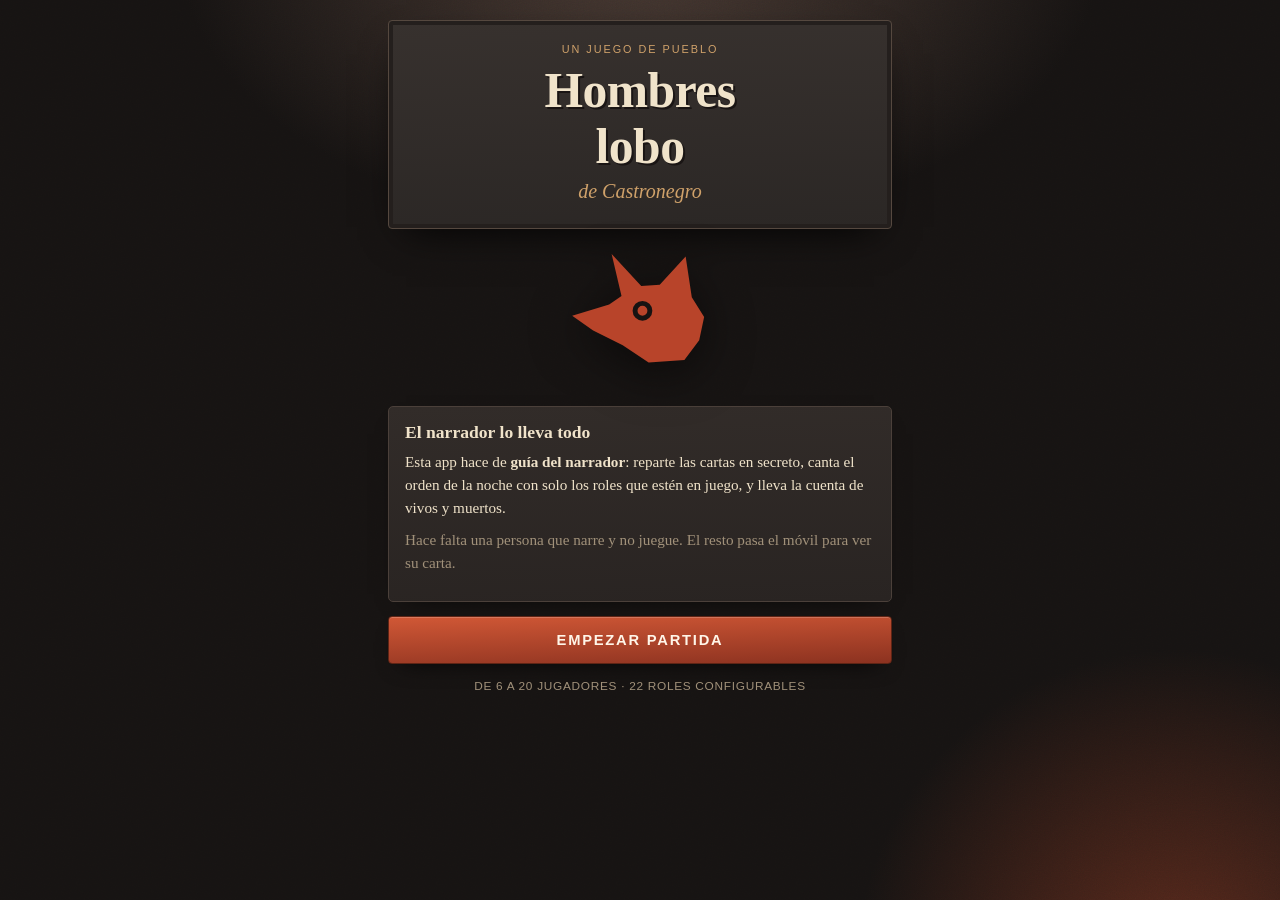
==== lobo/index.html @ 90fb79a6 "Añadir Hombres Lobo en /lobo: guía del narrador con 22 roles Tercera app independiente. No es una va" ====
<!DOCTYPE html>
<html lang="es">
<head>
<meta charset="utf-8" />
<meta name="viewport" content="width=device-width, initial-scale=1, viewport-fit=cover" />
<meta name="theme-color" content="#221f1e" />
<title>Hombres Lobo 🐺 — narrador de partidas</title>
<link rel="stylesheet" href="styles.css" />
<link rel="icon" href="data:image/svg+xml,<svg xmlns='http://www.w3.org/2000/svg' viewBox='0 0 100 100'><text y='.9em' font-size='90'>🐺</text></svg>" />
</head>
<body>

<!-- Marca de la casa: cabeza de lobo, al estilo grabado de la caja -->
<svg width="0" height="0" style="position:absolute" aria-hidden="true">
  <symbol id="wolf" viewBox="0 0 240 200">
    <path d="M10 106 L70 88 L90 74 L74 6 L122 58 L152 56 L194 10 L204 76
             L224 108 L216 146 L192 178 L134 182 L92 154 L44 130 Z"/>
    <circle class="wolf-eye" cx="124" cy="98" r="12" />
  </symbol>
</svg>

<div id="app">

  <!-- ══════════ INICIO ══════════ -->
  <section class="screen active" id="screen-home">
    <div class="plaque">
      <p class="kicker">Un juego de pueblo</p>
      <h1 class="title">Hombres<br>lobo</h1>
      <p class="subtitle">de Castronegro</p>
    </div>

    <div class="wolf-mark">
      <svg class="wolf-svg"><use href="#wolf"></use></svg>
    </div>

    <div class="card">
      <h3>El narrador lo lleva todo</h3>
      <p class="body">
        Esta app hace de <b>guía del narrador</b>: reparte las cartas en secreto,
        canta el orden de la noche con solo los roles que estén en juego, y lleva
        la cuenta de vivos y muertos.
      </p>
      <p class="body dim">
        Hace falta una persona que narre y no juegue. El resto pasa el móvil para
        ver su carta.
      </p>
    </div>

    <button class="btn btn-main" data-go="setup">EMPEZAR PARTIDA</button>
    <p class="mini-note">De 6 a 20 jugadores · 22 roles configurables</p>
  </section>

  <!-- ══════════ JUGADORES ══════════ -->
  <section class="screen" id="screen-setup">
    <header class="topbar">
      <button class="icon-btn" data-go="home" aria-label="Volver">←</button>
      <h2>Los aldeanos</h2>
    </header>

    <div class="card">
      <div class="row-between">
        <div>
          <h3>¿Cuántos jugáis?</h3>
          <p class="hint">Sin contar al narrador</p>
        </div>
        <div class="stepper">
          <button class="step-btn" id="players-minus" aria-label="Menos jugadores">−</button>
          <span class="step-value" id="players-count">8</span>
          <button class="step-btn" id="players-plus" aria-label="Más jugadores">+</button>
        </div>
      </div>
      <div class="names" id="names-list"></div>
    </div>

    <button class="btn btn-main" data-go="roles">ELEGIR LOS ROLES ▸</button>
    <div class="spacer"></div>
  </section>

  <!-- ══════════ ROLES ══════════ -->
  <section class="screen" id="screen-roles">
    <header class="topbar">
      <button class="icon-btn" data-go="setup" aria-label="Volver">←</button>
      <h2>El reparto</h2>
    </header>

    <p class="hint">
      Ajusta cuántos hay de cada rol. Las plazas que sobren se rellenan con
      aldeanos sin poderes.
    </p>

    <div class="quick-row">
      <button class="chip" id="btn-preset">Reparto recomendado</button>
      <button class="chip" id="btn-clear">Vaciar todo</button>
    </div>

    <div id="roles-groups"></div>
    <div class="spacer big"></div>

    <div class="tally-bar" id="tally-bar">
      <div class="tally-nums">
        <span><b id="tally-assigned">0</b>/<span id="tally-total">8</span> cartas</span>
        <span class="tally-sep">·</span>
        <span class="t-wolf">🐺 <b id="tally-wolves">0</b></span>
        <span class="tally-sep">·</span>
        <span class="t-town">🏡 <b id="tally-town">0</b></span>
      </div>
      <p class="tally-msg" id="tally-msg"></p>
      <button class="btn btn-main tally-btn" id="btn-deal">REPARTIR CARTAS</button>
    </div>
  </section>

  <!-- ══════════ REPARTO DE CARTAS ══════════ -->
  <section class="screen" id="screen-deal">
    <div class="deal-progress" id="deal-progress"></div>

    <div class="deal-wrap">
      <p class="pass-note" id="deal-pass">Pásale el móvil a…</p>
      <h2 class="deal-name" id="deal-name">Jugador 1</h2>

      <div class="reveal-card" id="reveal-card">
        <div class="card-inner">
          <div class="face front">
            <div class="front-idle">
              <svg class="wolf-svg small"><use href="#wolf"></use></svg>
              <p>Toca para girar la carta</p>
              <small>Que nadie más mire</small>
            </div>
            <div class="front-done">
              <div class="done-mark">✕</div>
              <p>Carta vista</p>
              <small>Ya no se puede volver a mirar</small>
            </div>
          </div>
          <div class="face back" id="reveal-back"></div>
        </div>
      </div>

      <button class="btn btn-main" id="btn-deal-next" hidden></button>
    </div>
  </section>

  <!-- ══════════ MESA / NARRADOR ══════════ -->
  <section class="screen" id="screen-table">
    <div class="tabs">
      <button class="tab on" data-tab="night">🌑 Noche</button>
      <button class="tab" data-tab="day">☀️ Día</button>
      <button class="tab" data-tab="players">👥 Mesa</button>
    </div>

    <div class="win-banner" id="win-banner" hidden></div>

    <!-- Noche -->
    <div class="tab-panel on" id="panel-night">
      <p class="phase-label">Noche <span id="night-num">1</span></p>
      <div class="card step-card">
        <div class="step-emoji" id="step-emoji">🌑</div>
        <h2 class="step-title" id="step-title">Cae la noche</h2>
        <p class="step-text" id="step-text"></p>
        <p class="step-note" id="step-note" hidden></p>
      </div>
      <div class="step-nav">
        <button class="btn btn-ghost" id="btn-step-prev">◂ Atrás</button>
        <button class="btn btn-main" id="btn-step-next">Siguiente ▸</button>
      </div>
      <p class="step-count" id="step-count"></p>
    </div>

    <!-- Día -->
    <div class="tab-panel" id="panel-day">
      <p class="phase-label">Día <span id="day-num">1</span></p>
      <div class="card timer-card" id="timer-card">
        <div class="timer" id="timer-display">--:--</div>
        <div class="timer-actions">
          <button class="btn btn-ghost sm" id="btn-timer-toggle">Pausar</button>
          <button class="btn btn-ghost sm" id="btn-timer-reset">Reiniciar</button>
        </div>
        <div class="chips" id="timer-chips">
          <button class="chip sm" data-timer="0">Sin reloj</button>
          <button class="chip sm" data-timer="120">2 min</button>
          <button class="chip sm" data-timer="180">3 min</button>
          <button class="chip sm" data-timer="300">5 min</button>
        </div>
      </div>

      <div class="card">
        <h3>Linchamiento</h3>
        <p class="hint">Pulsa a quien el pueblo haya votado. Se marcará como muerto.</p>
        <div class="alive-list" id="lynch-list"></div>
      </div>

      <button class="btn btn-main" id="btn-new-night">CAE LA NOCHE ▸</button>
      <div class="spacer"></div>
    </div>

    <!-- Mesa -->
    <div class="tab-panel" id="panel-players">
      <div class="card">
        <label class="switch-row">
          <span>
            <b>Ver los roles</b>
            <small>Solo el narrador. Tápalo si pasas el móvil.</small>
          </span>
          <input type="checkbox" id="opt-show-roles" class="switch" checked />
          <span class="slider" aria-hidden="true"></span>
        </label>
      </div>

      <div class="counters" id="counters"></div>
      <div class="player-list" id="player-list"></div>

      <button class="btn btn-ghost" id="btn-restart">Nueva partida</button>
      <div class="spacer"></div>
    </div>
  </section>

</div>

<script src="roles.js"></script>
<script src="app.js"></script>
</body>
</html>
---- lobo/styles.css ----
/* ══════════════════════════════════════════════════════════
   HOMBRES LOBO — estética de la caja del juego de mesa:
   pizarra oscura, rojo teja, papel hueso y grano de imprenta.
   ══════════════════════════════════════════════════════════ */

:root {
  --ink: #161312;
  --slate: #2b2725;
  --slate-2: #37312e;
  --rust: #b8442a;
  --rust-lo: #8c3220;
  --rust-hi: #d15836;
  --blood: #6d1b13;
  --bone: #f0e3ca;
  --bone-2: #e2d2b4;
  --dim: #a1917a;
  --tan: #cfa16a;
  --gold: #d8b45f;
  --f-display: "Bookman Old Style", "Palatino Linotype", "Book Antiqua", Palatino, Georgia, serif;
  --f-body: Georgia, "Iowan Old Style", "Times New Roman", serif;
  --f-ui: "Helvetica Neue", Arial, system-ui, sans-serif;
}

* { box-sizing: border-box; -webkit-tap-highlight-color: transparent; }

html, body { margin: 0; padding: 0; min-height: 100%; }

body {
  background:
    radial-gradient(680px 420px at 50% -6%, #4a3b34 0%, transparent 68%),
    radial-gradient(520px 520px at 92% 108%, #5c2a1c 0%, transparent 62%),
    var(--ink);
  background-attachment: fixed;
  color: var(--bone);
  font-family: var(--f-body);
  font-size: 16px;
  line-height: 1.5;
}

/* Grano de imprenta sobre todo el fondo */
body::before {
  content: "";
  position: fixed;
  inset: 0;
  pointer-events: none;
  z-index: 1;
  opacity: .16;
  mix-blend-mode: overlay;
  background-image: url("data:image/svg+xml,%3Csvg xmlns='http://www.w3.org/2000/svg' width='180' height='180'%3E%3Cfilter id='g'%3E%3CfeTurbulence type='fractalNoise' baseFrequency='0.85' numOctaves='3' stitchTiles='stitch'/%3E%3C/filter%3E%3Crect width='180' height='180' filter='url(%23g)'/%3E%3C/svg%3E");
}

#app {
  position: relative;
  z-index: 2;
  max-width: 540px;
  margin: 0 auto;
  padding: 20px 18px calc(28px + env(safe-area-inset-bottom));
}

/* ── Pantallas ── */
.screen { display: none; animation: fade .3s ease both; }
.screen.active { display: block; }
@keyframes fade { from { opacity: 0; transform: translateY(8px); } to { opacity: 1; transform: none; } }

h1, h2, h3 { margin: 0 0 8px; line-height: 1.12; font-family: var(--f-display); font-weight: 700; }
p { margin: 0 0 10px; }

.hint { color: var(--dim); font-size: .88rem; margin: 0 0 12px; }
.body { font-size: .95rem; }
.body.dim { color: var(--dim); }
.mini-note {
  text-align: center; color: var(--dim); font-size: .74rem; margin-top: 14px;
  font-family: var(--f-ui); letter-spacing: .06em; text-transform: uppercase;
}
.spacer { height: 24px; }
.spacer.big { height: 190px; }

.kicker, .phase-label, .role-team, .step-count {
  font-family: var(--f-ui);
  text-transform: uppercase;
  letter-spacing: .18em;
  font-size: .68rem;
  color: var(--tan);
  margin: 0;
}

/* ── Cartel de portada, como la tapa de la caja ── */
.plaque {
  background: linear-gradient(178deg, var(--slate-2), var(--slate));
  border: 1px solid #55483f;
  border-radius: 4px;
  padding: 20px 20px 22px;
  text-align: center;
  box-shadow: inset 0 0 0 4px #241f1d, 0 16px 40px -18px #000;
}
.plaque .title {
  font-size: 3.1rem;
  letter-spacing: -.5px;
  margin: 6px 0 2px;
  color: var(--bone);
  text-shadow: 2px 2px 0 #1a1514;
}
.plaque .subtitle {
  font-family: var(--f-display);
  font-size: 1.25rem;
  color: var(--tan);
  margin: 0;
  font-style: italic;
}

/* ── Cabeza de lobo ── */
.wolf-mark { text-align: center; margin: 18px 0 22px; }
.wolf-svg {
  width: 148px; height: 130px;
  fill: var(--rust);
  filter: drop-shadow(0 10px 24px #00000080);
}
.wolf-svg.small { width: 96px; height: 80px; fill: var(--rust); filter: none; }
/* El ojo es un anillo: círculo sin relleno con trazo grueso del color del fondo */
.wolf-eye { fill: none; stroke: var(--ink); stroke-width: 8; }

/* ── Fichas de papel ── */
.card {
  background: linear-gradient(178deg, #322c29, #292422);
  border: 1px solid #4b403a;
  border-radius: 5px;
  padding: 16px;
  margin-bottom: 14px;
  box-shadow: 0 10px 26px -18px #000;
}
.card h3 { font-size: 1.1rem; color: var(--bone); }
.row-between { display: flex; align-items: center; justify-content: space-between; gap: 12px; }

/* ── Barra superior ── */
.topbar { display: flex; align-items: center; gap: 12px; margin-bottom: 16px; }
.topbar h2 { font-size: 1.5rem; margin: 0; color: var(--bone); }
.icon-btn {
  background: #372f2c;
  border: 1px solid #55483f;
  color: var(--bone);
  width: 42px; height: 42px;
  border-radius: 4px;
  font-size: 1.2rem;
  cursor: pointer;
}

/* ── Botones ── */
.btn {
  display: block;
  width: 100%;
  border: 0;
  border-radius: 4px;
  padding: 15px 18px;
  font-family: var(--f-ui);
  font-size: .92rem;
  font-weight: 700;
  letter-spacing: .12em;
  text-transform: uppercase;
  cursor: pointer;
  margin-bottom: 10px;
  transition: filter .12s, transform .1s;
}
.btn:active { transform: translateY(1px); filter: brightness(1.12); }
.btn-main {
  background: linear-gradient(178deg, var(--rust-hi), var(--rust-lo));
  color: #fff5e8;
  border: 1px solid #5e2415;
  box-shadow: inset 0 1px 0 #ffffff33, 0 10px 24px -14px #000;
}
.btn-ghost {
  background: #362f2c;
  border: 1px solid #55483f;
  color: var(--bone);
}
.btn.sm { padding: 10px 12px; font-size: .76rem; margin-bottom: 0; }
.btn:disabled { opacity: .4; cursor: not-allowed; }
.btn[hidden] { display: none; }

/* ── Contador de jugadores ── */
.stepper { display: flex; align-items: center; gap: 8px; }
.step-btn {
  width: 42px; height: 42px;
  border-radius: 4px;
  border: 1px solid #55483f;
  background: #3a322e;
  color: var(--bone);
  font-size: 1.4rem;
  cursor: pointer;
}
.step-btn:disabled { opacity: .3; }
.step-value {
  min-width: 44px; text-align: center;
  font-family: var(--f-display); font-size: 1.8rem; font-weight: 700;
}

/* ── Nombres ── */
.names { display: grid; grid-template-columns: 1fr 1fr; gap: 8px; margin-top: 14px; }
.names input {
  width: 100%;
  background: #221d1b;
  border: 1px solid #4b403a;
  border-radius: 3px;
  padding: 10px 11px;
  color: var(--bone);
  font-family: var(--f-body);
  font-size: .93rem;
  min-width: 0;
}
.names input:focus { outline: 2px solid var(--rust); outline-offset: 0; }
.names input::placeholder { color: #74655a; }

/* ── Chips ── */
.chips, .quick-row { display: flex; flex-wrap: wrap; gap: 8px; margin-bottom: 14px; }
.chips { margin: 10px 0 0; }
.chip {
  border: 1px solid #55483f;
  background: #362f2c;
  color: var(--bone);
  padding: 9px 15px;
  border-radius: 3px;
  font-family: var(--f-ui);
  font-size: .78rem;
  letter-spacing: .08em;
  text-transform: uppercase;
  cursor: pointer;
}
.chip.sm { padding: 7px 12px; font-size: .7rem; }
.chip.on { background: var(--rust); border-color: #5e2415; color: #fff5e8; }

/* ── Grupos de roles ── */
.group-head {
  display: flex; align-items: baseline; flex-wrap: wrap; gap: 2px 8px;
  margin: 20px 0 8px;
  padding-bottom: 6px;
  border-bottom: 1px solid #4b403a;
}
.group-head h3 { white-space: nowrap; }
.group-head h3 { margin: 0; font-size: 1.15rem; }
.group-head span { font-family: var(--f-ui); font-size: .68rem; letter-spacing: .12em; text-transform: uppercase; color: var(--dim); }

.role-row {
  display: flex; align-items: center; gap: 12px;
  padding: 11px 12px;
  border: 1px solid #453b36;
  border-left: 3px solid #453b36;
  border-radius: 4px;
  background: #2c2624;
  margin-bottom: 7px;
}
.role-row.active { background: #392e28; border-left-color: var(--rust); }
.role-row.wolf.active { border-left-color: var(--rust); }
.role-row.solo.active { border-left-color: var(--gold); }
.role-row.amb.active { border-left-color: var(--tan); }
.role-row.town.active { border-left-color: #7fa06a; }
.role-emoji { font-size: 1.4rem; flex: 0 0 auto; }
.role-info { flex: 1; min-width: 0; }
.role-info b { display: block; font-size: .97rem; font-family: var(--f-display); }
.role-info small { display: block; color: var(--dim); font-size: .79rem; }
.role-note { color: var(--gold); font-size: .75rem; margin-top: 3px; display: block; }
.role-count {
  display: flex; align-items: center; gap: 6px; flex: 0 0 auto;
}
.role-count button {
  width: 32px; height: 32px;
  border-radius: 3px;
  border: 1px solid #55483f;
  background: #3a322e;
  color: var(--bone);
  font-size: 1.1rem;
  cursor: pointer;
}
.role-count button:disabled { opacity: .25; }
.role-count b {
  min-width: 20px; text-align: center;
  font-family: var(--f-display); font-size: 1.1rem;
}
.role-count b.zero { color: #6b5c52; }

/* ── Barra de recuento, pegada abajo ── */
.tally-bar {
  position: fixed;
  left: 0; right: 0; bottom: 0;
  z-index: 5;
  background: linear-gradient(180deg, #241f1de0, #1a1615fa 40%);
  backdrop-filter: blur(8px);
  border-top: 1px solid #4b403a;
  padding: 12px 18px calc(14px + env(safe-area-inset-bottom));
}
.tally-bar > * { max-width: 504px; margin-left: auto; margin-right: auto; }
.tally-nums {
  display: flex; align-items: center; justify-content: center; gap: 8px;
  font-family: var(--f-ui); font-size: .82rem; letter-spacing: .04em;
}
.tally-nums b { font-family: var(--f-display); font-size: 1.05rem; }
.tally-sep { color: #5b4d45; }
.t-wolf { color: var(--rust-hi); }
.t-town { color: #93b47c; }
.tally-msg {
  text-align: center; font-size: .8rem; margin: 4px 0 8px; min-height: 1.2em;
  color: var(--gold);
}
.tally-msg.bad { color: #ea7a63; }
.tally-btn { margin-bottom: 0; }

/* ── Reparto de cartas ── */
.deal-progress { display: flex; gap: 4px; margin-bottom: 20px; }
.dot { flex: 1; height: 4px; border-radius: 0; background: #40383300; border-bottom: 3px solid #443b36; }
.dot.done { border-bottom-color: var(--rust); }
.dot.now { border-bottom-color: var(--gold); }

.deal-wrap { text-align: center; }
.pass-note { color: var(--dim); font-size: .88rem; margin: 0; }
.deal-name { font-size: 2rem; margin: 2px 0 18px; color: var(--bone); }

.reveal-card {
  position: relative;
  width: 100%;
  height: 384px;
  margin-bottom: 18px;
  perspective: 1500px;
  cursor: pointer;
}
.card-inner {
  position: relative; width: 100%; height: 100%;
  transform-style: preserve-3d;
  transition: transform .65s cubic-bezier(.3,.9,.25,1.05);
}
.reveal-card.flipped .card-inner { transform: rotateY(180deg); }
.reveal-card.spinning .card-inner { animation: lift .65s ease-in-out; }
@keyframes lift { 0%,100% { scale: 1; } 50% { scale: 1.05; } }
.reveal-card.nudge .card-inner { animation: nope .4s ease; }
@keyframes nope { 0%,100% { translate: 0; } 25% { translate: -7px; } 75% { translate: 7px; } }

.face {
  position: absolute; inset: 0;
  border-radius: 6px;
  display: flex; flex-direction: column; align-items: center; justify-content: center;
  gap: 8px; padding: 26px;
  backface-visibility: hidden;
  -webkit-backface-visibility: hidden;
  box-shadow: 0 20px 46px -22px #000;
}
/* Dorso: pizarra con el lobo grabado */
.face.front {
  background:
    radial-gradient(420px 300px at 50% 32%, #3d3430, #262120 72%);
  border: 1px solid #574a42;
  box-shadow: inset 0 0 0 5px #221d1c, 0 20px 46px -22px #000;
  color: var(--bone);
}
.face.front p { font-family: var(--f-display); font-size: 1.05rem; margin: 8px 0 0; }
.face.front small {
  color: var(--dim); font-family: var(--f-ui); font-size: .7rem;
  letter-spacing: .12em; text-transform: uppercase;
}
.front-idle, .front-done { display: flex; flex-direction: column; align-items: center; gap: 4px; }
.front-done, .reveal-card.done .front-idle { display: none; }
.reveal-card.done .front-done { display: flex; }
.reveal-card.done { cursor: default; }
.done-mark {
  font-size: 2.6rem; color: var(--rust); font-family: var(--f-display);
  border: 3px solid var(--rust); border-radius: 50%;
  width: 74px; height: 74px; display: grid; place-items: center;
  opacity: .85;
}
.wolf-svg.small { animation: none; }

/* Cara: la carta de rol, en papel hueso */
.face.back {
  transform: rotateY(180deg);
  background: linear-gradient(172deg, var(--bone), var(--bone-2));
  border: 1px solid #8b7959;
  color: #221c17;
  justify-content: flex-start;
  padding: 0;
  overflow: hidden;
}
.role-card-band {
  width: 100%;
  padding: 9px 16px;
  background: var(--slate);
  color: var(--bone);
  font-family: var(--f-ui);
  font-size: .68rem;
  letter-spacing: .18em;
  text-transform: uppercase;
  text-align: center;
  flex: 0 0 auto;
}
.role-card-band.wolf { background: var(--blood); }
.role-card-band.solo { background: #6b5320; }
.role-card-band.amb  { background: #4d4030; }
.role-card-band.town { background: #35472c; }
.role-card-body {
  flex: 1;
  display: flex; flex-direction: column; align-items: center; justify-content: center;
  padding: 18px 22px 24px;
  text-align: center;
  gap: 6px;
}
.role-card-emoji { font-size: 3.1rem; line-height: 1; }
.role-card-name {
  font-family: var(--f-display); font-size: 1.7rem; font-weight: 700;
  margin: 4px 0 2px; color: #1d1712; line-height: 1.08;
}
.role-card-desc { font-size: .92rem; color: #3a3028; margin: 6px 0 0; }
.role-card-rule {
  width: 46px; height: 2px; background: #a3906d; margin: 8px 0 2px;
}
.role-card-note {
  font-family: var(--f-ui); font-size: .68rem; letter-spacing: .1em;
  text-transform: uppercase; color: #7a6a4e; margin-top: 8px;
}

/* ── Mesa: pestañas ── */
.tabs { display: flex; gap: 6px; margin-bottom: 16px; }
.tab {
  flex: 1;
  background: #2c2624;
  border: 1px solid #453b36;
  border-radius: 3px;
  color: var(--dim);
  padding: 10px 4px;
  font-family: var(--f-ui);
  font-size: .74rem;
  letter-spacing: .06em;
  text-transform: uppercase;
  cursor: pointer;
}
.tab.on { background: var(--rust); border-color: #5e2415; color: #fff5e8; }
.tab-panel { display: none; }
.tab-panel.on { display: block; }

.win-banner {
  background: linear-gradient(178deg, #6b5320, #4a3915);
  border: 1px solid var(--gold);
  border-radius: 4px;
  padding: 12px 14px;
  margin-bottom: 14px;
  text-align: center;
  font-family: var(--f-display);
  font-size: 1.05rem;
  color: #ffeec2;
}

/* ── Paso de la noche ── */
.phase-label { text-align: center; margin-bottom: 10px; }
.step-card { text-align: center; padding: 24px 20px; min-height: 232px; display: flex; flex-direction: column; align-items: center; justify-content: center; }
.step-emoji { font-size: 2.8rem; }
.step-title { font-size: 1.7rem; margin: 8px 0 10px; color: var(--bone); }
.step-text { font-size: 1.02rem; margin: 0; color: #e7d9c0; }
.step-note {
  margin: 12px 0 0; font-size: .8rem; color: var(--gold);
  border-top: 1px solid #4b403a; padding-top: 10px;
}
.step-nav { display: flex; gap: 8px; }
.step-nav .btn { margin-bottom: 6px; }
.step-nav .btn-ghost { flex: 0 0 34%; }
.step-nav .btn-main { flex: 1; }
.step-count { text-align: center; }

/* ── Reloj ── */
.timer-card { text-align: center; }
.timer { font-family: var(--f-display); font-size: 3.2rem; font-variant-numeric: tabular-nums; }
.timer.low { color: var(--rust-hi); animation: pulse .9s ease-in-out infinite; }
@keyframes pulse { 0%,100% { opacity: 1; } 50% { opacity: .45; } }
.timer-actions { display: flex; gap: 8px; margin-top: 6px; }
.timer-actions .btn { flex: 1; }
.timer-card.hidden .timer, .timer-card.hidden .timer-actions { display: none; }

/* ── Listas de jugadores ── */
.alive-list, .player-list { display: grid; gap: 7px; margin-top: 10px; }
.p-row {
  display: flex; align-items: center; gap: 10px;
  padding: 11px 12px;
  border: 1px solid #453b36;
  border-left: 3px solid #6b5c52;
  border-radius: 4px;
  background: #2c2624;
  color: var(--bone);
  font-family: var(--f-body);
  font-size: .97rem;
  cursor: pointer;
  text-align: left;
  width: 100%;
}
.p-row .p-name { flex: 1; min-width: 0; }
.p-row .p-role {
  font-family: var(--f-ui); font-size: .68rem; letter-spacing: .08em;
  text-transform: uppercase; color: var(--tan);
}
.p-row.wolf { border-left-color: var(--rust); }
.p-row.solo { border-left-color: var(--gold); }
.p-row.amb { border-left-color: var(--tan); }
.p-row.town { border-left-color: #7fa06a; }
.p-row.dead { opacity: .45; }
.p-row.dead .p-name { text-decoration: line-through; }
.p-row .p-state { font-size: 1.05rem; flex: 0 0 auto; }

.counters { display: flex; gap: 8px; margin-bottom: 12px; }
.counter {
  flex: 1; text-align: center;
  border: 1px solid #453b36; border-radius: 4px;
  background: #2c2624; padding: 10px 6px;
}
.counter b { display: block; font-family: var(--f-display); font-size: 1.6rem; }
.counter span {
  font-family: var(--f-ui); font-size: .64rem; letter-spacing: .12em;
  text-transform: uppercase; color: var(--dim);
}
.counter.wolf b { color: var(--rust-hi); }
.counter.town b { color: #93b47c; }

/* ── Interruptor ── */
.switch-row { display: flex; align-items: center; gap: 12px; cursor: pointer; }
.switch-row > span:first-child { flex: 1; }
.switch-row small { display: block; color: var(--dim); font-size: .79rem; margin-top: 2px; }
.switch { position: absolute; opacity: 0; pointer-events: none; }
.slider {
  flex: 0 0 auto; width: 50px; height: 28px;
  border-radius: 999px; background: #443b36;
  border: 1px solid #55483f;
  position: relative; transition: background .2s;
}
.slider::after {
  content: ""; position: absolute; top: 3px; left: 3px;
  width: 20px; height: 20px; border-radius: 50%;
  background: var(--bone); transition: transform .2s;
}
.switch:checked + .slider { background: var(--rust); }
.switch:checked + .slider::after { transform: translateX(22px); }

@media (prefers-reduced-motion: reduce) {
  .card-inner { transition-duration: .01ms; }
  .reveal-card.spinning .card-inner,
  .reveal-card.nudge .card-inner,
  .timer.low { animation: none; }
}

@media (max-width: 370px) {
  .names { grid-template-columns: 1fr; }
  .plaque .title { font-size: 2.6rem; }
}
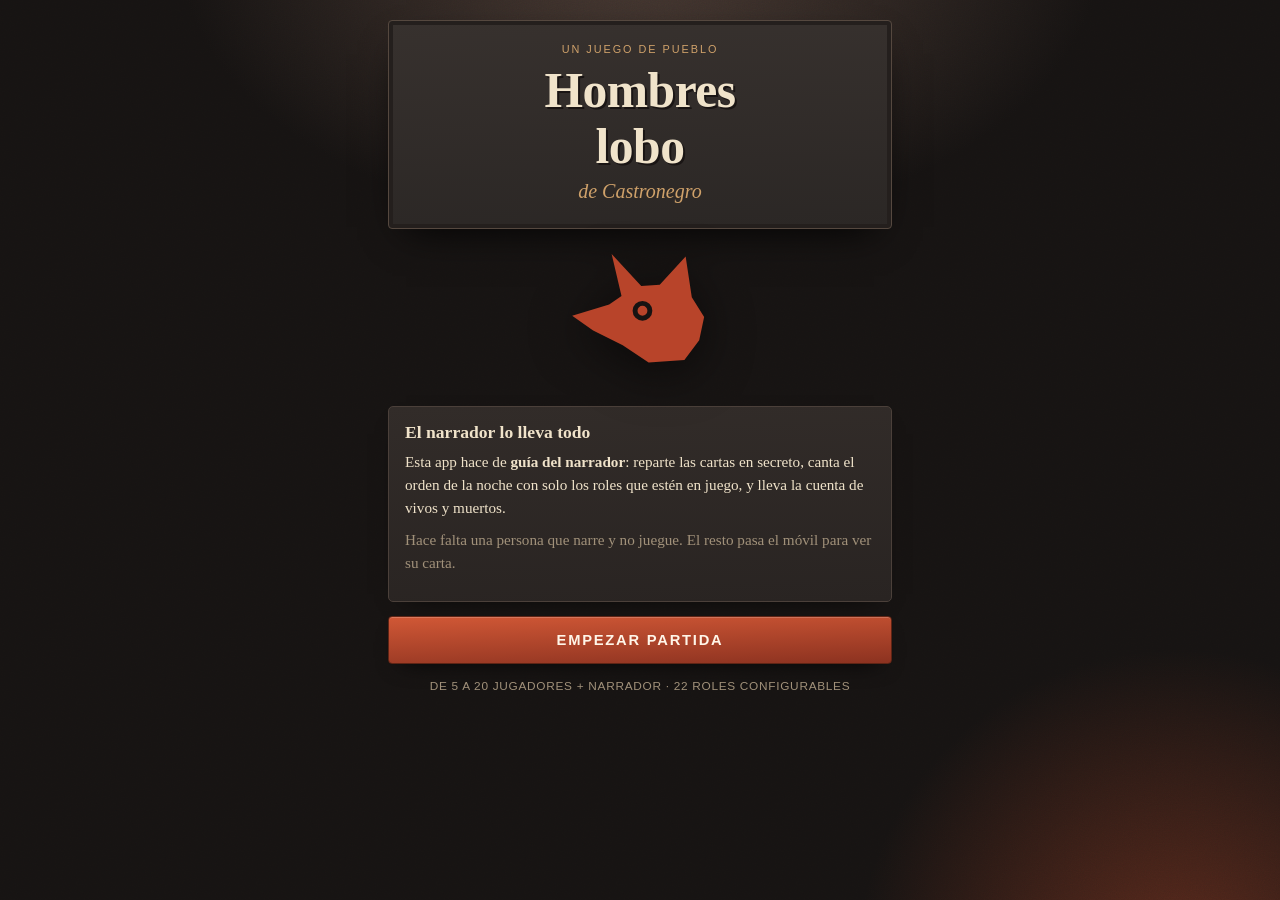
==== commit 41e5f88d: "Hombres Lobo: permitir partidas de 5 jugadores El mínimo estaba en 6 porque la caja recomienda 8 en " ====
--- a/lobo/index.html
+++ b/lobo/index.html
@@ -47,7 +47,7 @@
     </div>
 
     <button class="btn btn-main" data-go="setup">EMPEZAR PARTIDA</button>
-    <p class="mini-note">De 6 a 20 jugadores · 22 roles configurables</p>
+    <p class="mini-note">De 5 a 20 jugadores + narrador · 22 roles configurables</p>
   </section>
 
   <!-- ══════════ JUGADORES ══════════ -->
@@ -61,7 +61,7 @@
       <div class="row-between">
         <div>
           <h3>¿Cuántos jugáis?</h3>
-          <p class="hint">Sin contar al narrador</p>
+          <p class="hint">De 5 a 20, sin contar al narrador</p>
         </div>
         <div class="stepper">
           <button class="step-btn" id="players-minus" aria-label="Menos jugadores">−</button>
@@ -158,6 +158,7 @@
         <p class="step-text" id="step-text"></p>
         <p class="step-note" id="step-note" hidden></p>
       </div>
+      <div id="step-input"></div>
       <div class="step-nav">
         <button class="btn btn-ghost" id="btn-step-prev">◂ Atrás</button>
         <button class="btn btn-main" id="btn-step-next">Siguiente ▸</button>
@@ -183,9 +184,10 @@
       </div>
 
       <div class="card">
-        <h3>Linchamiento</h3>
-        <p class="hint">Pulsa a quien el pueblo haya votado. Se marcará como muerto.</p>
+        <h3>Votación del pueblo</h3>
+        <p class="hint" id="lynch-hint">Pulsa a quien el pueblo haya votado.</p>
         <div class="alive-list" id="lynch-list"></div>
+        <div id="lynch-result"></div>
       </div>
 
       <button class="btn btn-main" id="btn-new-night">CAE LA NOCHE ▸</button>
@@ -208,6 +210,11 @@
       <div class="counters" id="counters"></div>
       <div class="player-list" id="player-list"></div>
 
+      <div class="card" id="log-card">
+        <h3>📜 Registro de la partida</h3>
+        <div id="log-list"></div>
+      </div>
+
       <button class="btn btn-ghost" id="btn-restart">Nueva partida</button>
       <div class="spacer"></div>
     </div>
--- a/lobo/styles.css
+++ b/lobo/styles.css
@@ -453,6 +453,77 @@
   margin: 12px 0 0; font-size: .8rem; color: var(--gold);
   border-top: 1px solid #4b403a; padding-top: 10px;
 }
+/* ── Registrar lo que decide cada rol ── */
+#step-input:not(:empty) { margin: -4px 0 14px; }
+.pick-label {
+  font-family: var(--f-ui); text-transform: uppercase; letter-spacing: .14em;
+  font-size: .66rem; color: var(--tan); margin: 12px 0 8px; text-align: center;
+}
+.pick-grid, .opt-row { display: flex; flex-wrap: wrap; gap: 7px; justify-content: center; }
+.pick-chip {
+  border: 1px solid #55483f;
+  background: #322b28;
+  color: var(--bone);
+  padding: 9px 14px;
+  border-radius: 3px;
+  font-family: var(--f-body);
+  font-size: .9rem;
+  cursor: pointer;
+}
+.pick-chip.on {
+  background: var(--rust); border-color: #5e2415; color: #fff5e8;
+  box-shadow: inset 0 1px 0 #ffffff2e;
+}
+.pick-chip.wide { width: 100%; text-align: left; }
+.pick-note { font-size: .78rem; color: var(--dim); text-align: center; margin: 8px 0 0; }
+
+.answer {
+  border: 1px solid #55483f;
+  background: #2f2926;
+  border-left: 3px solid var(--tan);
+  border-radius: 4px;
+  padding: 10px 12px;
+  margin: 10px 0 0;
+  font-size: .92rem;
+}
+.answer small { display: block; color: var(--dim); font-size: .76rem; margin-top: 3px; }
+.answer.ok { border-left-color: #7fa06a; }
+.answer.bad { border-left-color: var(--rust); }
+.witch-block { margin-top: 10px; }
+
+.dawn-box {
+  border: 1px solid #55483f;
+  background: #2b2523;
+  border-radius: 4px;
+  padding: 12px;
+  margin-top: 10px;
+}
+.death-row {
+  display: flex; align-items: baseline; gap: 8px;
+  padding: 8px 10px; margin-bottom: 6px;
+  background: #3a2420;
+  border-left: 3px solid var(--rust);
+  border-radius: 3px;
+  font-size: .95rem;
+}
+.death-row span { margin-left: auto; font-size: .76rem; color: var(--dim); text-align: right; }
+
+.p-row.picked { border-left-color: var(--gold); background: #3a322a; }
+.p-marks { font-size: .82rem; }
+
+/* ── Registro de la partida ── */
+.log-entry {
+  border-left: 2px solid #55483f;
+  padding: 2px 0 8px 12px;
+  margin-bottom: 10px;
+}
+.log-entry b {
+  display: block;
+  font-family: var(--f-ui); text-transform: uppercase; letter-spacing: .12em;
+  font-size: .66rem; color: var(--tan); margin-bottom: 4px;
+}
+.log-entry span { display: block; font-size: .89rem; color: #ddcfb6; }
+
 .step-nav { display: flex; gap: 8px; }
 .step-nav .btn { margin-bottom: 6px; }
 .step-nav .btn-ghost { flex: 0 0 34%; }
